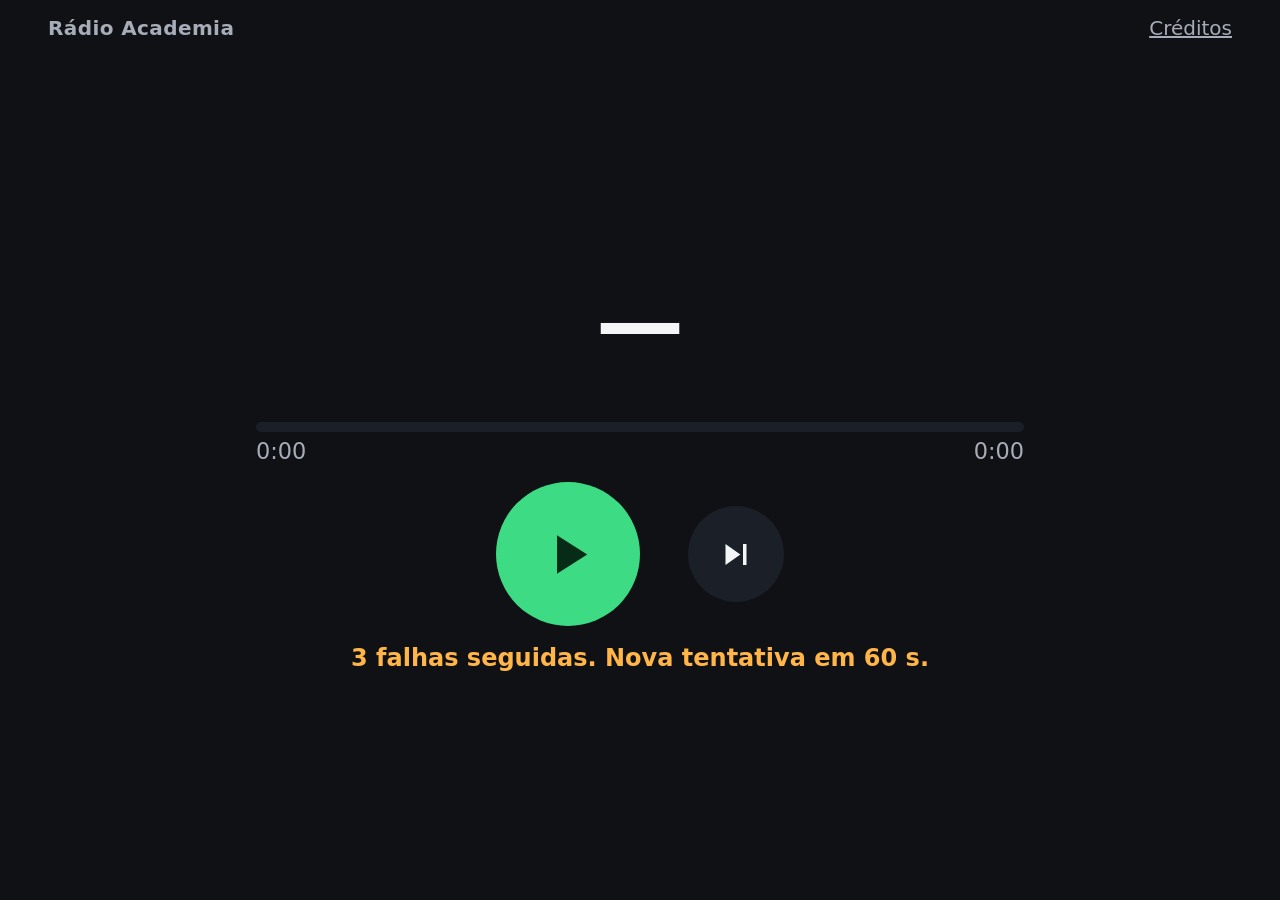
==== site/index.html @ 93d2fd7b "Fase 5: player (shuffle, reprodução e interface) - shuffle.js: função pura com as 4 regras em ordem " ====
<!doctype html>
<html lang="pt-BR">
<head>
  <meta charset="utf-8">
  <meta name="viewport" content="width=device-width, initial-scale=1">
  <meta name="color-scheme" content="dark">
  <title>Rádio Academia</title>
  <link rel="stylesheet" href="style.css">
  <script type="module" src="app.js"></script>
</head>
<body>
  <header class="top">
    <span class="brand">Rádio Academia</span>
    <a href="creditos/">Créditos</a>
  </header>

  <main class="now">
    <h1 id="title" class="title">—</h1>
    <p id="artist" class="artist"></p>

    <div class="progress">
      <div id="bar" class="bar" role="progressbar" aria-label="Progresso da faixa"
           aria-valuemin="0" aria-valuemax="100" aria-valuenow="0">
        <div id="fill" class="fill"></div>
      </div>
      <div class="times"><span id="elapsed">0:00</span><span id="duration">0:00</span></div>
    </div>

    <div class="controls">
      <button id="play" class="btn btn-play" type="button" aria-label="Tocar">
        <svg class="icon-play" viewBox="0 0 24 24" aria-hidden="true"><path d="M8 5v14l11-7z"/></svg>
        <svg class="icon-pause" viewBox="0 0 24 24" aria-hidden="true"><path d="M6 5h4v14H6zM14 5h4v14h-4z"/></svg>
      </button>
      <button id="next" class="btn btn-next" type="button" aria-label="Próxima música">
        <svg viewBox="0 0 24 24" aria-hidden="true"><path d="M6 6l8.5 6L6 18zM16 6h2v12h-2z"/></svg>
      </button>
    </div>

    <p id="status" class="status" role="status" aria-live="polite"></p>
  </main>

  <footer id="credit" class="credit" hidden>
    <span id="attribution"></span>
    · <a id="license" rel="license noopener" target="_blank"></a>
    · <a id="source" target="_blank" rel="noopener">fonte</a>
  </footer>

  <audio id="audio" preload="auto"></audio>
</body>
</html>
---- site/style.css ----
/* Player da recepção: legível de longe, sem menus. Tema escuro fixo (tela ligada o dia todo). */

:root {
  --bg: #0f1115;
  --surface: #1b1f27;
  --text: #f4f5f7;
  --muted: #a7adb8;
  --accent: #3ddc84;
  --accent-ink: #062b16;
  --warn: #ffb547;
  --radius: 999px;
}

* { box-sizing: border-box; }

html, body { height: 100%; }

body {
  margin: 0;
  display: flex;
  flex-direction: column;
  min-height: 100vh;
  background: var(--bg);
  color: var(--text);
  font-family: system-ui, "Segoe UI", Roboto, sans-serif;
  -webkit-font-smoothing: antialiased;
}

a { color: var(--muted); }
a:hover, a:focus-visible { color: var(--text); }

.top {
  display: flex;
  justify-content: space-between;
  align-items: center;
  padding: 1rem clamp(1rem, 4vw, 3rem);
  font-size: clamp(1rem, 1.6vw, 1.25rem);
}
.brand { font-weight: 600; letter-spacing: .02em; color: var(--muted); }

.now {
  flex: 1;
  display: flex;
  flex-direction: column;
  justify-content: center;
  align-items: center;
  gap: clamp(.75rem, 2vh, 1.5rem);
  padding: 1rem clamp(1rem, 4vw, 3rem);
  text-align: center;
}

.title {
  margin: 0;
  max-width: 20ch;
  font-size: clamp(2.25rem, 7vw, 5.5rem);
  line-height: 1.05;
  font-weight: 750;
  overflow-wrap: anywhere;
  transition: opacity .2s;
}
.artist {
  margin: 0;
  font-size: clamp(1.5rem, 4vw, 3rem);
  color: var(--muted);
  overflow-wrap: anywhere;
}

.progress { width: min(100%, 48rem); margin-top: clamp(.5rem, 2vh, 1.5rem); }
.bar {
  height: .6rem;
  border-radius: var(--radius);
  background: var(--surface);
  overflow: hidden;
}
.fill {
  height: 100%;
  background: var(--accent);
  transform: scaleX(0);
  transform-origin: left;
  transition: transform .25s linear;
}
.times {
  display: flex;
  justify-content: space-between;
  margin-top: .4rem;
  font-size: clamp(1rem, 1.8vw, 1.4rem);
  font-variant-numeric: tabular-nums;
  color: var(--muted);
}

.controls { display: flex; align-items: center; gap: clamp(1.25rem, 4vw, 3rem); }

.btn {
  display: grid;
  place-items: center;
  border: 0;
  border-radius: 50%;
  cursor: pointer;
  transition: transform .08s ease, background-color .15s, opacity .15s;
  -webkit-tap-highlight-color: transparent;
}
.btn svg { width: 50%; height: 50%; fill: currentColor; }
.btn:active { transform: scale(.92); }
.btn:focus-visible { outline: 4px solid var(--text); outline-offset: 4px; }

.btn-play {
  width: clamp(6rem, 16vw, 9rem);
  height: clamp(6rem, 16vw, 9rem);
  background: var(--accent);
  color: var(--accent-ink);
}
.btn-play:hover { background: #5be59a; }
.btn-play .icon-pause { display: none; }
.btn-play.is-playing .icon-play { display: none; }
.btn-play.is-playing .icon-pause { display: block; }

.btn-next {
  width: clamp(4.25rem, 10vw, 6rem);
  height: clamp(4.25rem, 10vw, 6rem);
  background: var(--surface);
  color: var(--text);
}
.btn-next:hover { background: #262c37; }

/* Carregando: botão principal pulsa e o título esmaece. */
.is-busy .btn-play { animation: pulse 1.2s ease-in-out infinite; }
.is-busy .title { opacity: .55; }
@keyframes pulse { 50% { opacity: .55; } }

.status {
  min-height: 1.5em;
  margin: 0;
  font-size: clamp(1rem, 2vw, 1.5rem);
  color: var(--muted);
}
.status.is-important { color: var(--warn); font-weight: 600; }

.credit {
  padding: 1rem clamp(1rem, 4vw, 3rem) 1.5rem;
  text-align: center;
  font-size: clamp(.9rem, 1.4vw, 1.1rem);
  color: var(--muted);
}

@media (prefers-reduced-motion: reduce) {
  .fill, .btn, .title { transition: none; }
  .is-busy .btn-play { animation: none; }
}
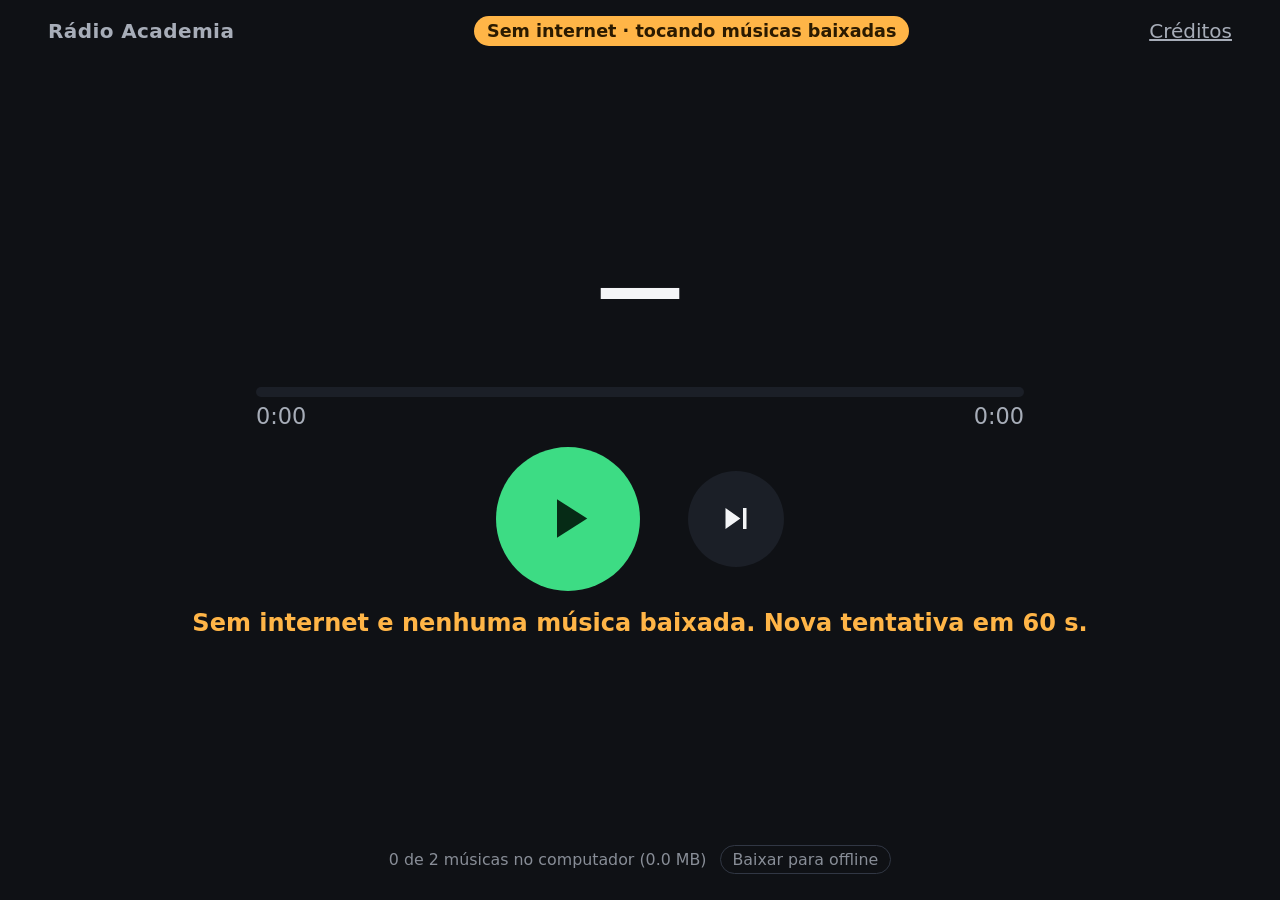
==== commit d7b986db: "Fase 6: PWA e modo offline - sw.js escrito à mão: estáticos e playlist.json com stale-while-revalida" ====
--- a/site/index.html
+++ b/site/index.html
@@ -4,13 +4,18 @@
   <meta charset="utf-8">
   <meta name="viewport" content="width=device-width, initial-scale=1">
   <meta name="color-scheme" content="dark">
+  <meta name="theme-color" content="#0f1115">
   <title>Rádio Academia</title>
+  <link rel="manifest" href="manifest.json">
+  <link rel="icon" href="icons/icon-192.png" type="image/png">
+  <link rel="apple-touch-icon" href="icons/icon-192.png">
   <link rel="stylesheet" href="style.css">
   <script type="module" src="app.js"></script>
 </head>
 <body>
   <header class="top">
     <span class="brand">Rádio Academia</span>
+    <span id="net" class="net" hidden>Sem internet · tocando músicas baixadas</span>
     <a href="creditos/">Créditos</a>
   </header>
 
@@ -39,10 +44,16 @@
     <p id="status" class="status" role="status" aria-live="polite"></p>
   </main>
 
-  <footer id="credit" class="credit" hidden>
-    <span id="attribution"></span>
-    · <a id="license" rel="license noopener" target="_blank"></a>
-    · <a id="source" target="_blank" rel="noopener">fonte</a>
+  <footer class="foot">
+    <p id="credit" class="credit" hidden>
+      <span id="attribution"></span>
+      · <a id="license" rel="license noopener" target="_blank"></a>
+      · <a id="source" target="_blank" rel="noopener">fonte</a>
+    </p>
+    <p class="offline">
+      <span id="storage"></span>
+      <button id="download" class="btn-text" type="button">Baixar para offline</button>
+    </p>
   </footer>
 
   <audio id="audio" preload="auto"></audio>
--- a/site/style.css
+++ b/site/style.css
@@ -135,12 +135,37 @@
 }
 .status.is-important { color: var(--warn); font-weight: 600; }
 
-.credit {
-  padding: 1rem clamp(1rem, 4vw, 3rem) 1.5rem;
+.net {
+  padding: .3rem .8rem;
+  border-radius: var(--radius);
+  background: var(--warn);
+  color: #2b1a00;
+  font-weight: 600;
+  font-size: clamp(.9rem, 1.4vw, 1.1rem);
+  text-align: center;
+}
+
+.foot {
+  padding: 1rem clamp(1rem, 4vw, 3rem) 1.25rem;
   text-align: center;
   font-size: clamp(.9rem, 1.4vw, 1.1rem);
   color: var(--muted);
 }
+.foot p { margin: .35rem 0; }
+.offline { font-size: .9em; opacity: .8; }
+
+.btn-text {
+  margin-left: .5rem;
+  padding: .25rem .75rem;
+  border: 1px solid #3a4150;
+  border-radius: var(--radius);
+  background: transparent;
+  color: var(--muted);
+  font: inherit;
+  cursor: pointer;
+}
+.btn-text:hover, .btn-text:focus-visible { color: var(--text); border-color: var(--muted); }
+.btn-text:active { transform: scale(.96); }
 
 @media (prefers-reduced-motion: reduce) {
   .fill, .btn, .title { transition: none; }
